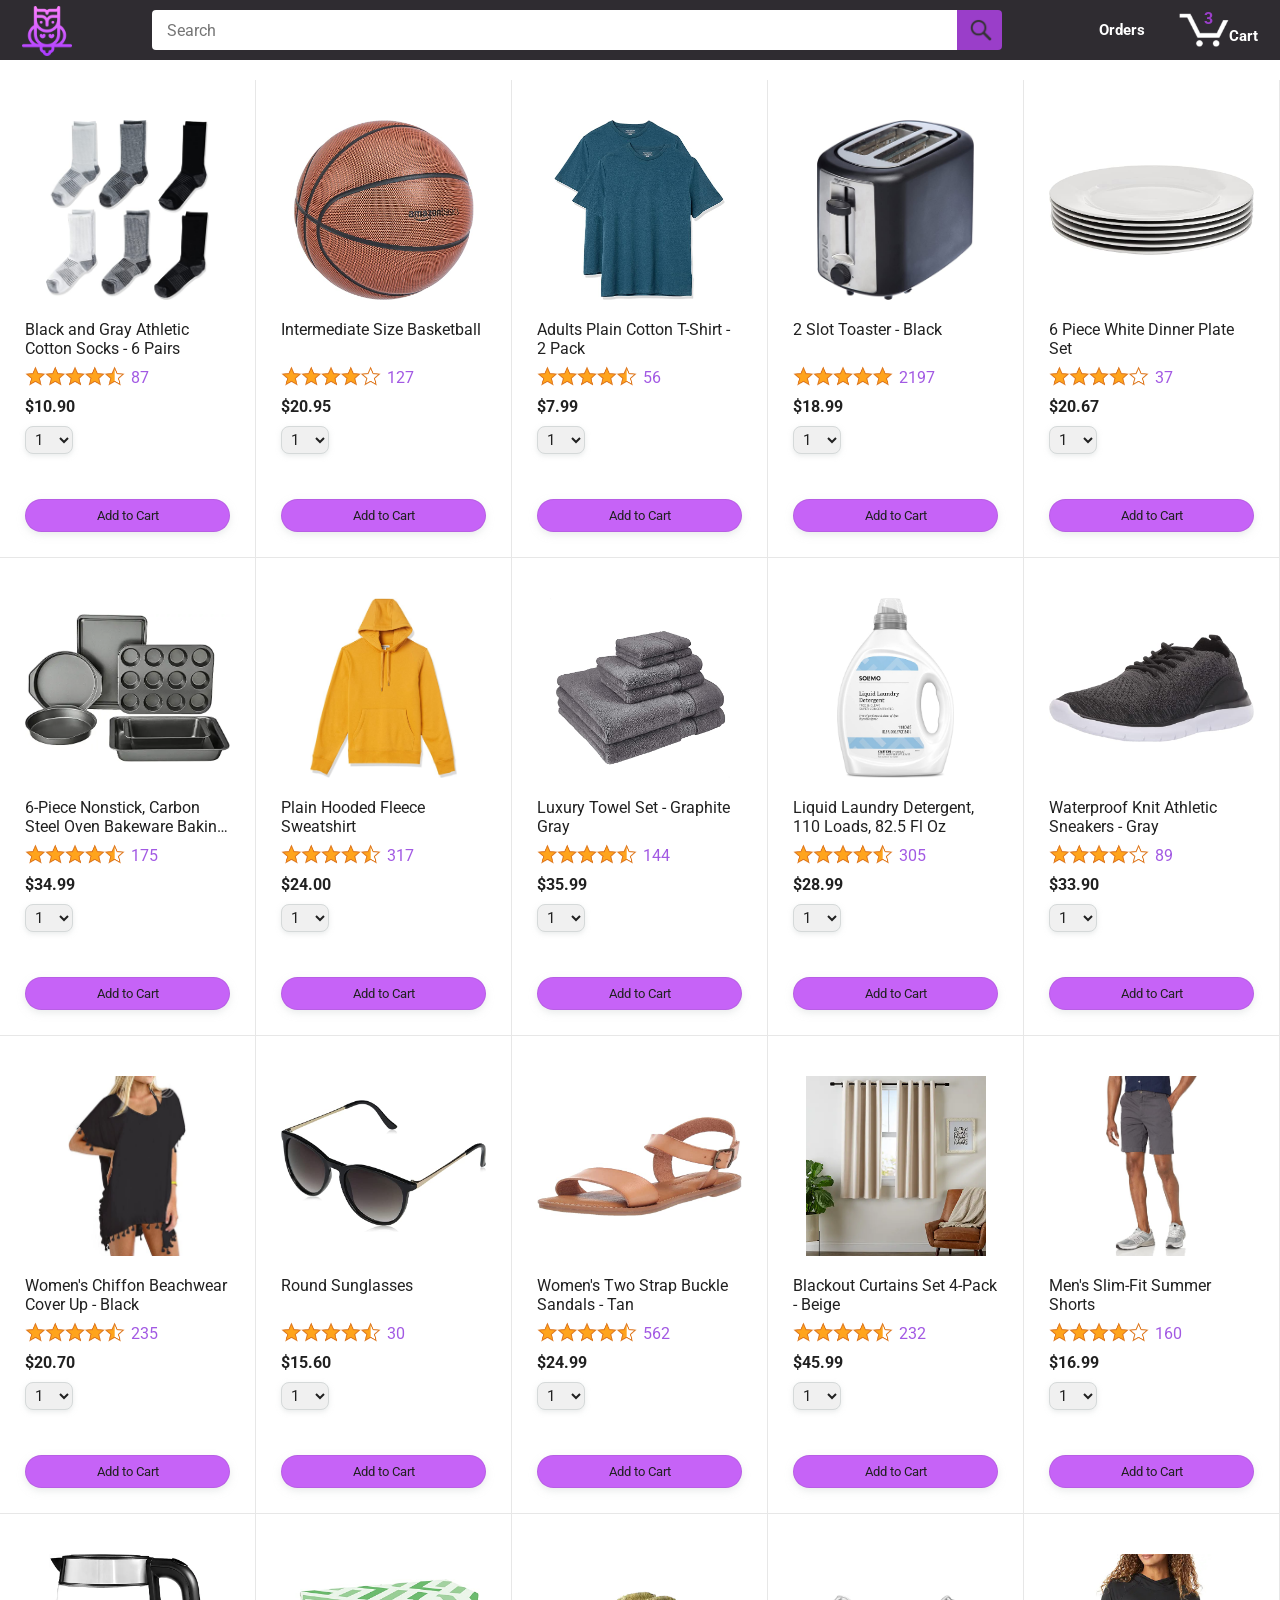
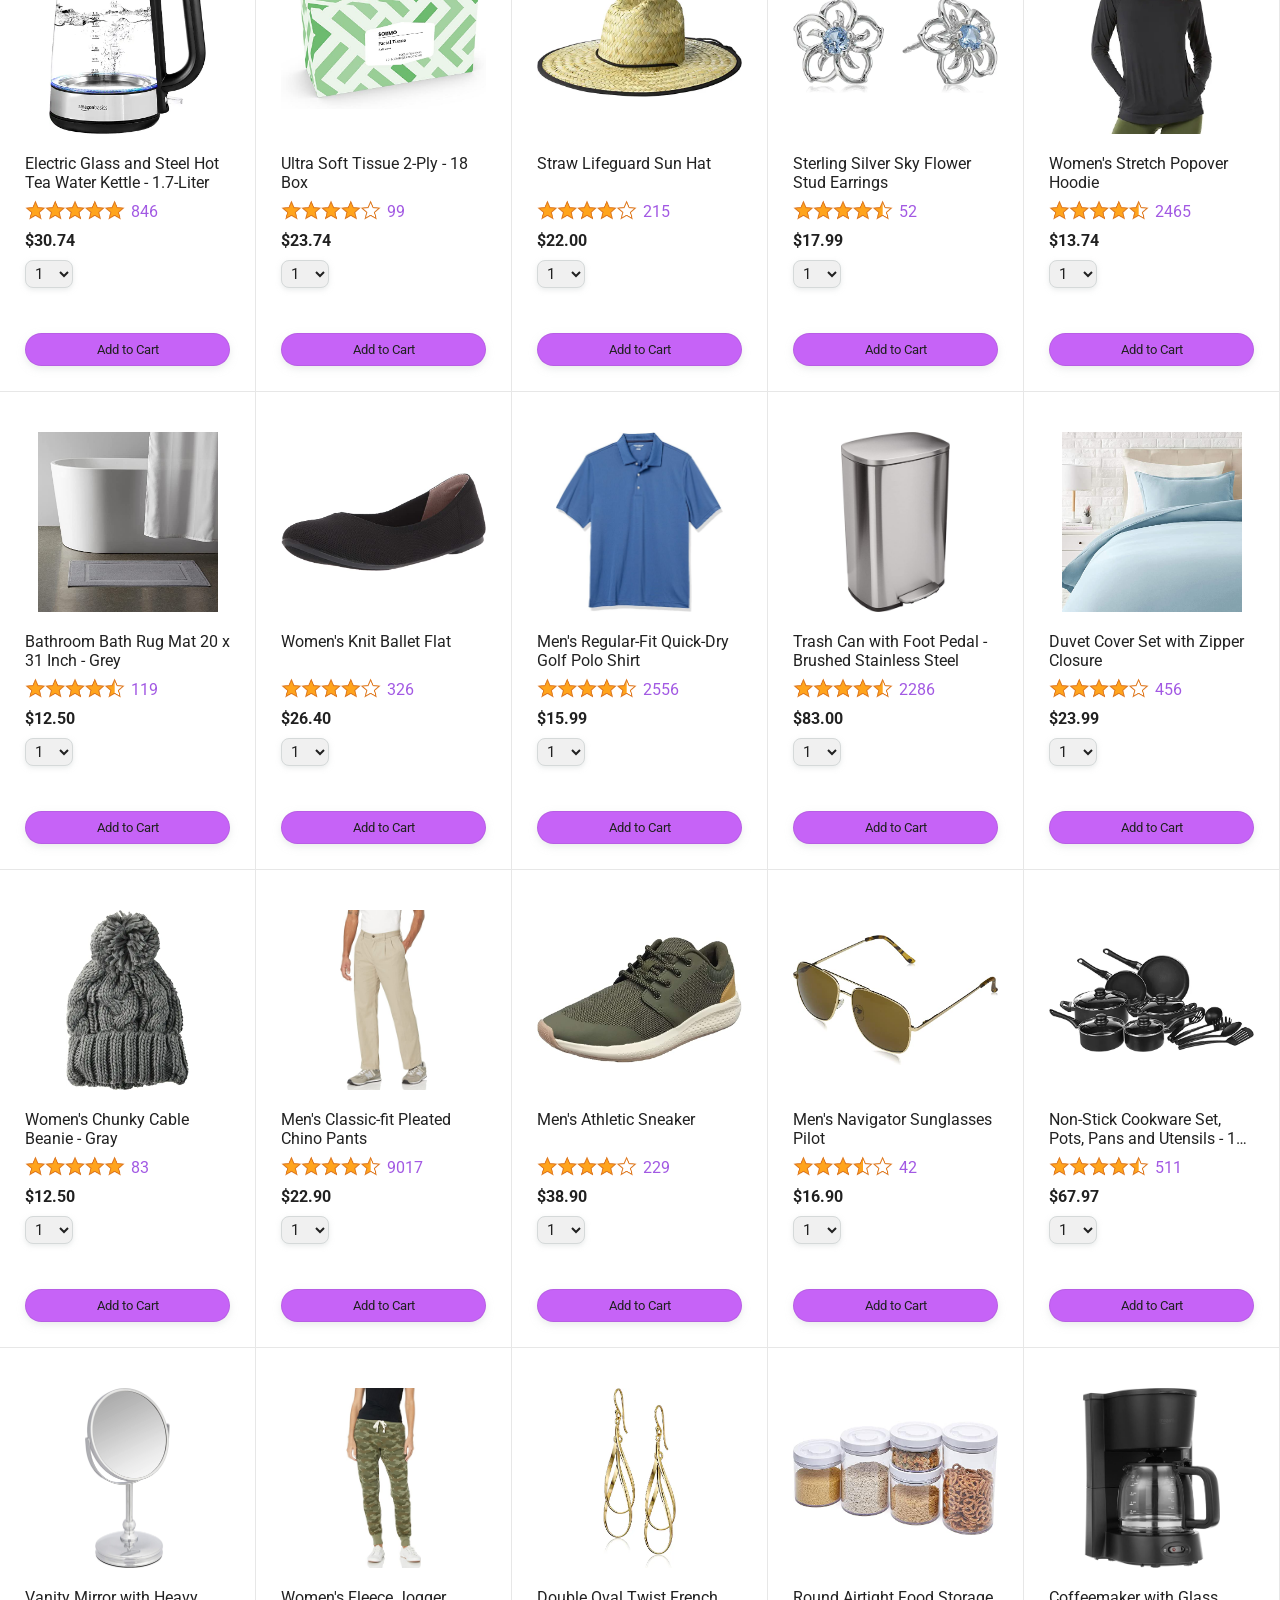
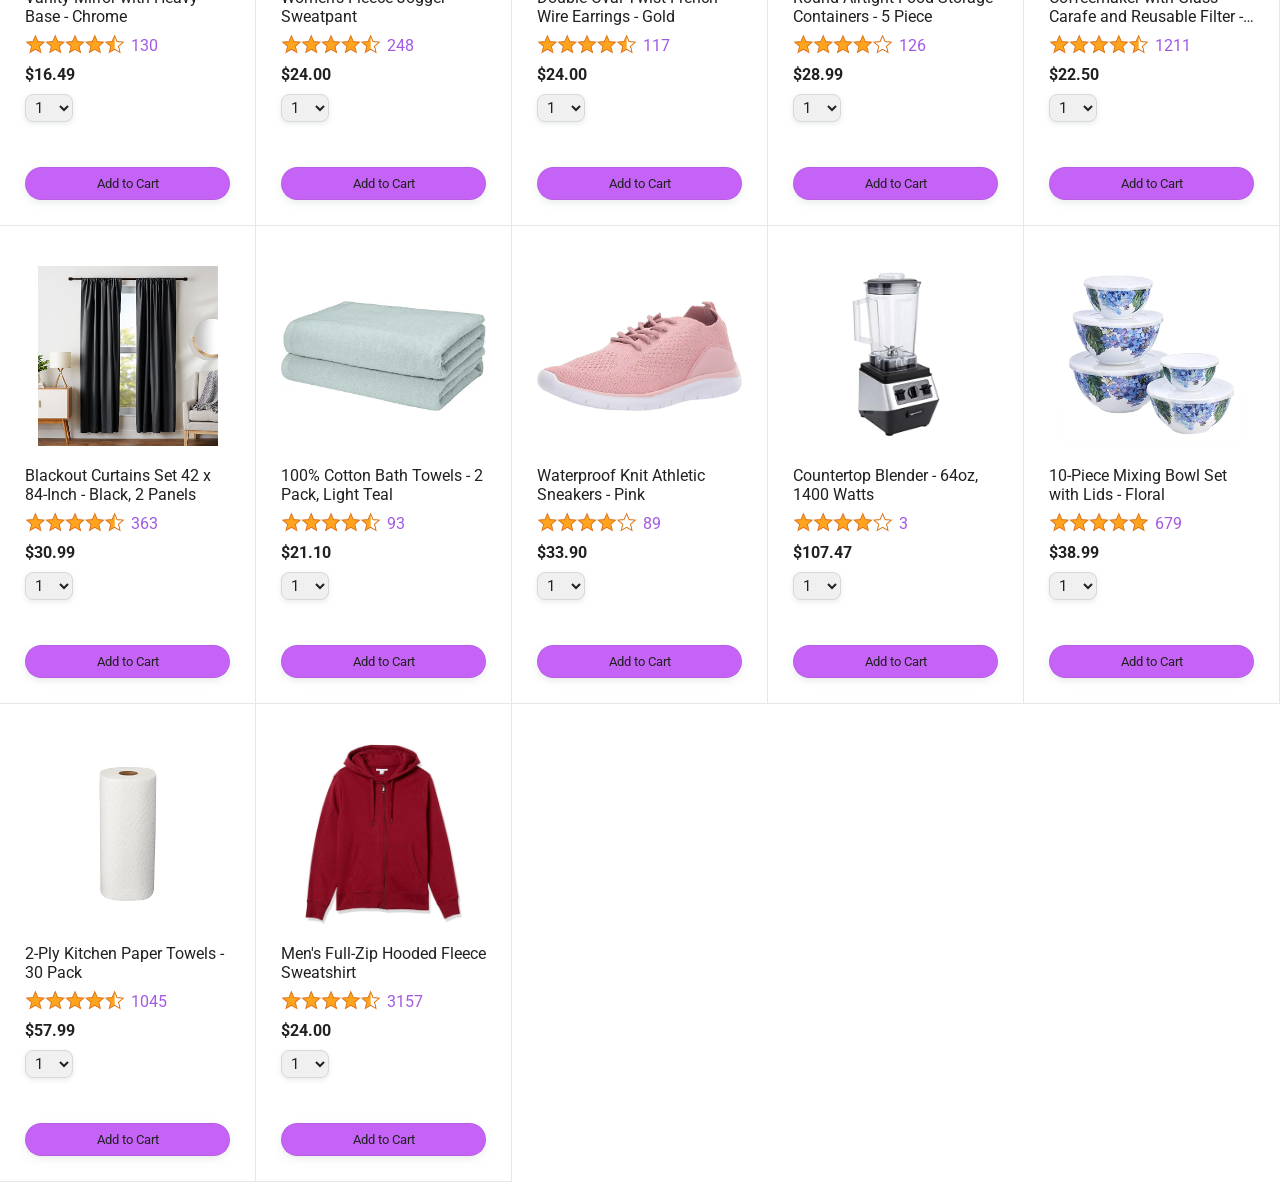
==== E-Store.html @ 195d3493 "genarate html with js" ====
<!DOCTYPE html>
<html>
  <head>
    <title>E-Store</title>

    <!-- This code is needed for responsive design to work.
      (Responsive design = make the website look good on
      smaller screen sizes like a phone or a tablet). -->
    <meta name="viewport" content="width=device-width, initial-scale=1">

    <!-- Load a font called Roboto from Google Fonts. -->
    <link rel="preconnect" href="https://fonts.googleapis.com">
    <link rel="preconnect" href="https://fonts.gstatic.com" crossorigin>
    <link href="https://fonts.googleapis.com/css2?family=Roboto:wght@400;500;700&display=swap" rel="stylesheet">

    <!-- Here are the CSS files for this page. -->
    <link rel="stylesheet" href="styles/shared/general.css">
    <link rel="stylesheet" href="styles/shared/E-Store-header.css">
    <link rel="stylesheet" href="styles/pages/E-Store.css">
  </head>
  <body>
    <div class="E-Store-header">
      <div class="E-Store">
        <a href="E-Store.html" class="header-link">
          <img class="E-Store-logo"
            src="images/E-Store-logo.png">
        </a>
      </div>

      <div class="E-Store-header-middle-section">
        <input class="search-bar" type="text" placeholder="Search">

        <button class="search-button">
          <img class="search-icon" src="images/icons/search-icon.png">
        </button>
      </div>

      <div class="E-Store-header-right-section">
        <a class="orders-link header-link" href="orders.html">
          <span class="orders-text">Orders</span>
        </a>

        <a class="cart-link header-link" href="checkout.html">
          <img class="cart-icon" src="images/icons/cart-icon.png">
          <div class="cart-quantity">3</div>
          <div class="cart-text">Cart</div>
        </a>
      </div>
    </div>
     
    <div class="main">
      <div class="products-grid js-products-grid">
      </div>
    </div>
    <script src="scripts/E-Store.js"></script>
  </body>
</html>
---- styles/shared/general.css ----
body {
  font-family: Roboto, Arial;
  color: rgb(33, 33, 33);
  margin: 0;
}


p {
  margin: 0;
}

button {
  cursor: pointer;
}

select {
  cursor: pointer;
}

input, select, button {
  font-family: Roboto, Arial;
}

.button-primary {
  color: rgb(33, 33, 33);
  background-color: rgb(198, 99, 247);
  border: 1px solid rgba(125, 74, 150, 0.188);
  border-radius: 8px;
  cursor: pointer;
  box-shadow: 0 3px 7px rgba(213, 217, 217, 0.5);
}

.button-primary:hover {
  background-color: rgb(183, 88, 230);
  border: 1px solid rgba(198, 99, 247, 0.24);
}

.button-primary:active {
  background: rgb(160, 30, 225);
  border-color: rgb(198, 99, 247);
  box-shadow: none;
}

.button-secondary {
  color: rgba(100, 23, 136, 0.853);
  background: white;
  border: 1px solid rgb(213, 217, 217);
  border-radius: 8px;
  cursor: pointer;
  box-shadow: 0 2px 5px rgba(213, 217, 217, 0.5);
}

.button-secondary:hover {
  background-color: rgb(249, 244, 251);
}

.button-secondary:active {
  background-color: rgb(245, 234, 250);
  box-shadow: none;
}

/* These styles will limit text to 2 lines. Anything
   beyond 2 lines will be replaced with "..."
   You can find this code by using an A.I. tool or by
   searching in Google.
   https://css-tricks.com/almanac/properties/l/line-clamp/ */
.limit-text-to-2-lines {
  display: -webkit-box;
  -webkit-line-clamp: 2;
  -webkit-box-orient: vertical;
  overflow: hidden;
}

.link-primary {
  color: rgb(1, 124, 182);
  cursor: pointer;
}

.link-primary:hover {
  color: rgb(196, 80, 0);
}

/* Styles for dropdown selectors. */
select {
  color: rgb(33, 33, 33);
  background-color: rgb(240, 240, 240);
  border: 1px solid rgb(213, 217, 217);
  border-radius: 8px;
  padding: 3px 5px;
  font-size: 15px;
  cursor: pointer;
  box-shadow: 0 2px 5px rgba(213, 217, 217, 0.5);
}

select:focus,

input:focus {
  outline: 2px solid rgb(255, 153, 0);
}
---- styles/shared/E-Store-header.css ----
.E-Store-header {
  background-color: rgba(4, 0, 7, 0.829);
  color: white;
  padding-left: 15px;
  padding-right: 15px;

  display:flex;
  align-items: center;
  justify-content: space-between;

  position: fixed;
  top: 0;
  left: 0;
  right: 0;
  height: 60px;
}

.E-Store-header-left-section {
  width: 200px;
}

@media (max-width: 800px) {
  .E-Store-header-left-section {
    width: unset;
  }
}

.header-link {
  display: inline-block;
  padding: 6px;
  border-radius: 2px;
  cursor: pointer;
  text-decoration: none;
  border: 1px solid rgba(0, 0, 0, 0);
}


.E-Store-logo {
  width: 50px;
  margin-top: 5px;
}


.E-Store-header-middle-section {
  flex: 1;
  max-width: 850px;
  margin-left: 10px;
  margin-right: 20px;
  display: flex;
}

.search-bar {
  flex: 1;
  width: 0;
  font-size: 16px;
  height: 38px;
  padding-left: 15px;
  border: none;
  border-top-left-radius: 4px;
  border-bottom-left-radius: 4px;
  border-top-right-radius: 0;
  border-bottom-right-radius: 0;
}


.search-button {
  background-color: rgb(154, 62, 201);
  border: none;
  width: 45px;
  height: 40px;
  border-top-right-radius: 4px;
  border-bottom-right-radius: 4px;
  flex-shrink: 0;
}

.search-icon {
  height: 22px;
  margin-left: 2px;
  margin-top: 3px;
}

.E-Store-header-right-section {
  width: 180px;
  flex-shrink: 0;
  display: flex;
  justify-content: end;
}

.orders-link {
  color: white;
}

.orders-text {
  padding: 10px 20px;
  display: block;
  font-size: 15px;
  font-weight: 700;
}

.cart-link {
  color: white;
  display: flex;
  align-items: center;
  position: relative;
}

.cart-icon {
  width: 50px;
}

.cart-text {
  margin-top: 12px;
  font-size: 15px;
  font-weight: 700;
}

.cart-quantity {
  color: rgb(154, 62, 201);
  font-size: 16px;
  font-weight: 700;

  position: absolute;
  top: 4px;
  left: 22px;
  
  width: 26px;
  text-align: center;
}
---- styles/pages/E-Store.css ----
.main {
  margin-top: 80px;
}

.products-grid {
  display: grid;

  /* - In CSS Grid, 1fr means a column will take up the
       remaining space in the grid.
     - If we write 1fr 1fr ... 1fr; 8 times, this will
       divide the grid into 8 columns, each taking up an
       equal amount of the space.
     - repeat(8, 1fr); is a shortcut for repeating "1fr"
       8 times (instead of typing out "1fr" 8 times).
       repeat(...) is a special property that works with
       display: grid; */
  grid-template-columns: repeat(8, 1fr);
}

/* @media is used to create responsive design (making the
   website look good on any screen size). This @media
   means when the screen width is 2000px or less, we
   will divide the grid into 7 columns instead of 8. */
@media (max-width: 2000px) {
  .products-grid {
    grid-template-columns: repeat(7, 1fr);
  }
}

/* This @media means when the screen width is 1600px or
   less, we will divide the grid into 6 columns. */
@media (max-width: 1600px) {
  .products-grid {
    grid-template-columns: repeat(6, 1fr);
  }
}

@media (max-width: 1300px) {
  .products-grid {
    grid-template-columns: repeat(5, 1fr);
  }
}

@media (max-width: 1000px) {
  .products-grid {
    grid-template-columns: repeat(4, 1fr);
  }
}

@media (max-width: 800px) {
  .products-grid {
    grid-template-columns: repeat(3, 1fr);
  }
}

@media (max-width: 575px) {
  .products-grid {
    grid-template-columns: repeat(2, 1fr);
  }
}

@media (max-width: 450px) {
  .products-grid {
    grid-template-columns: 1fr;
  }
}

.product-container {
  padding-top: 40px;
  padding-bottom: 25px;
  padding-left: 25px;
  padding-right: 25px;

  border-right: 1px solid rgb(231, 231, 231);
  border-bottom: 1px solid rgb(231, 231, 231);

  display: flex;
  flex-direction: column;
}

.product-image-container {
  display: flex;
  justify-content: center;
  align-items: center;

  height: 180px;
  margin-bottom: 20px;
}

.product-image {
  /* Images will overflow their container by default. To
    prevent this, we set max-width and max-height to 100%
    so they stay inside their container. */
  max-width: 100%;
  max-height: 100%;
}

.product-name {
  height: 40px;
  margin-bottom: 5px;
}

.product-rating-container {
  display: flex;
  align-items: center;
  margin-bottom: 10px;
}

.product-rating-stars {
  width: 100px;
  margin-right: 6px;
}

.product-rating-count {
  color: rgba(151, 68, 223, 0.889);
  cursor: pointer;
  margin-top: 3px;
}

.product-price {
  font-weight: 700;
  margin-bottom: 10px;
}

.product-quantity-container {
  margin-bottom: 17px;
}

.product-spacer {
  flex: 1;
}

.added-to-cart {
  color: rgb(6, 125, 98);
  font-size: 16px;

  display: flex;
  align-items: center;
  margin-bottom: 8px;

  /* At first, the "Added to cart" message will
     be invisible. Use JavaScript to change the
     opacity and make it visible. */
  opacity: 0;
}

.added-to-cart img {
  height: 20px;
  margin-right: 5px;
}

.add-to-cart-button {
  width: 100%;
  padding: 8px;
  border-radius: 50px;
}
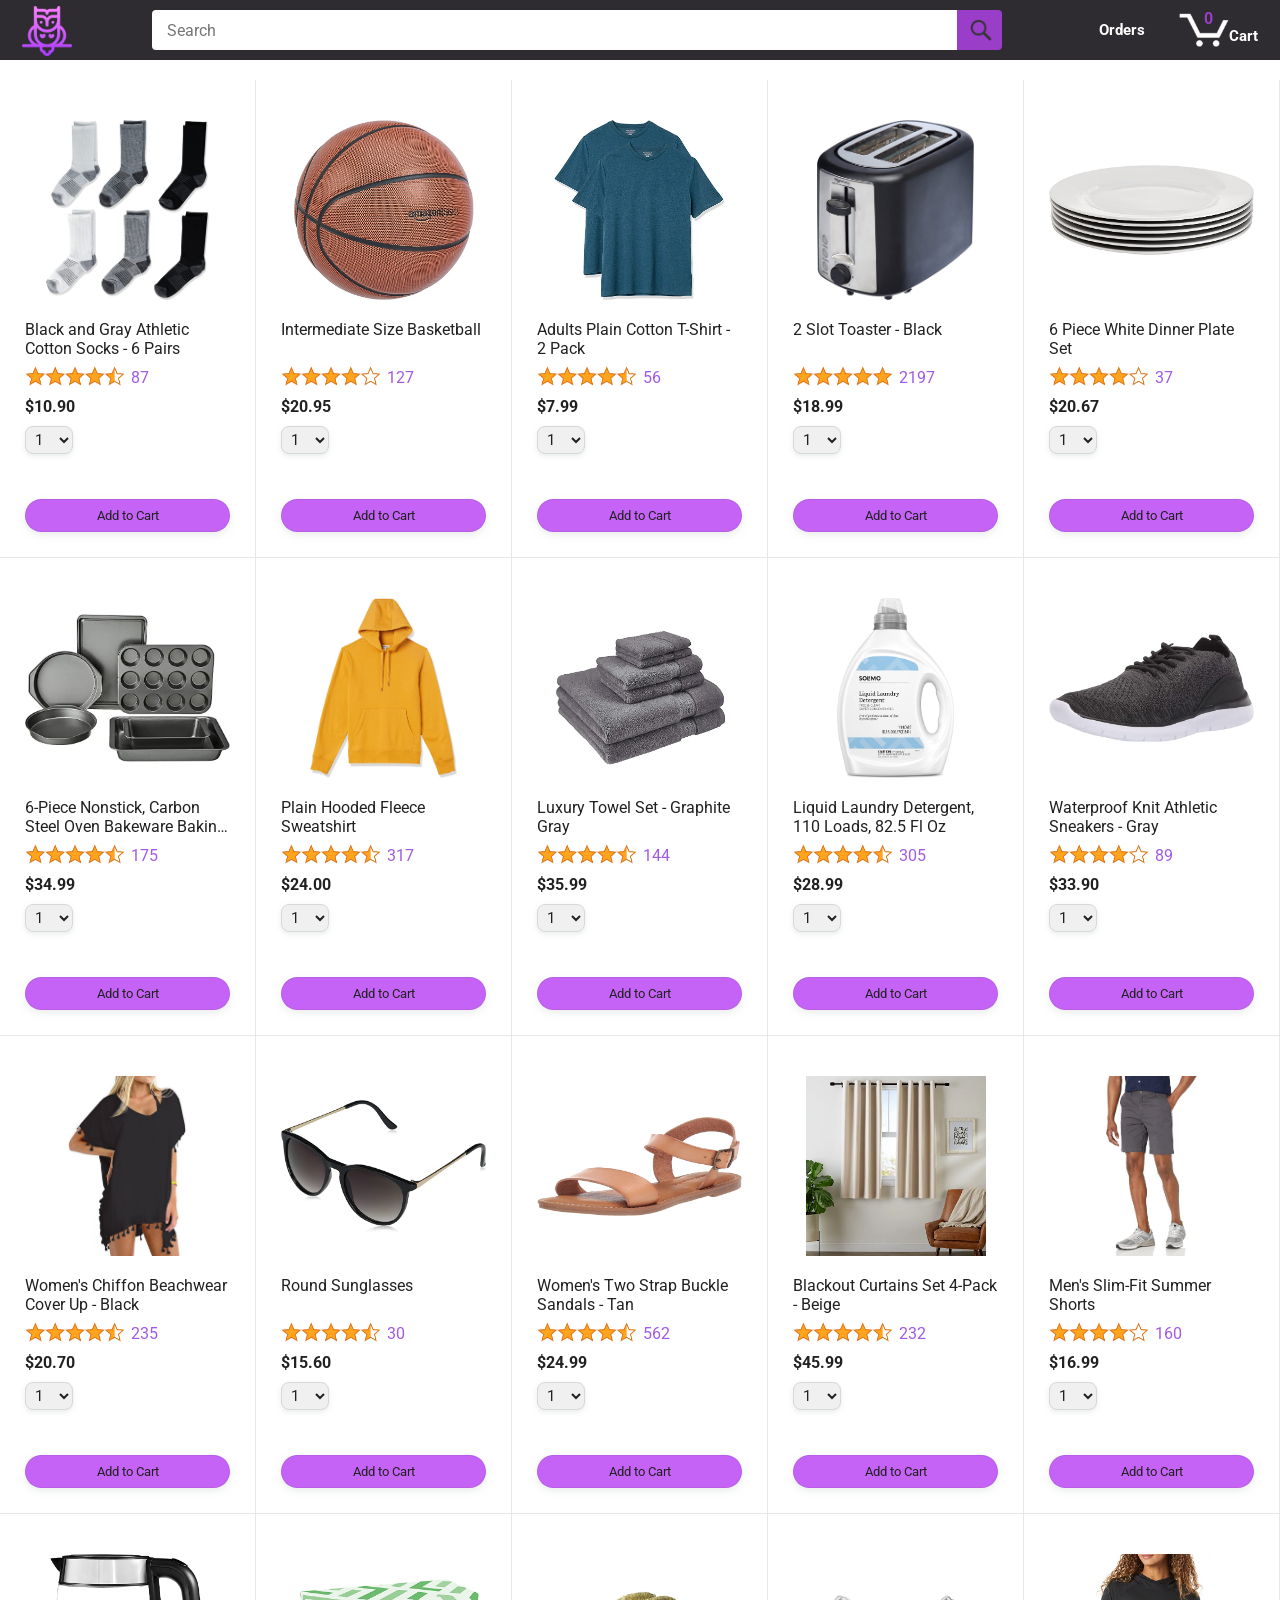
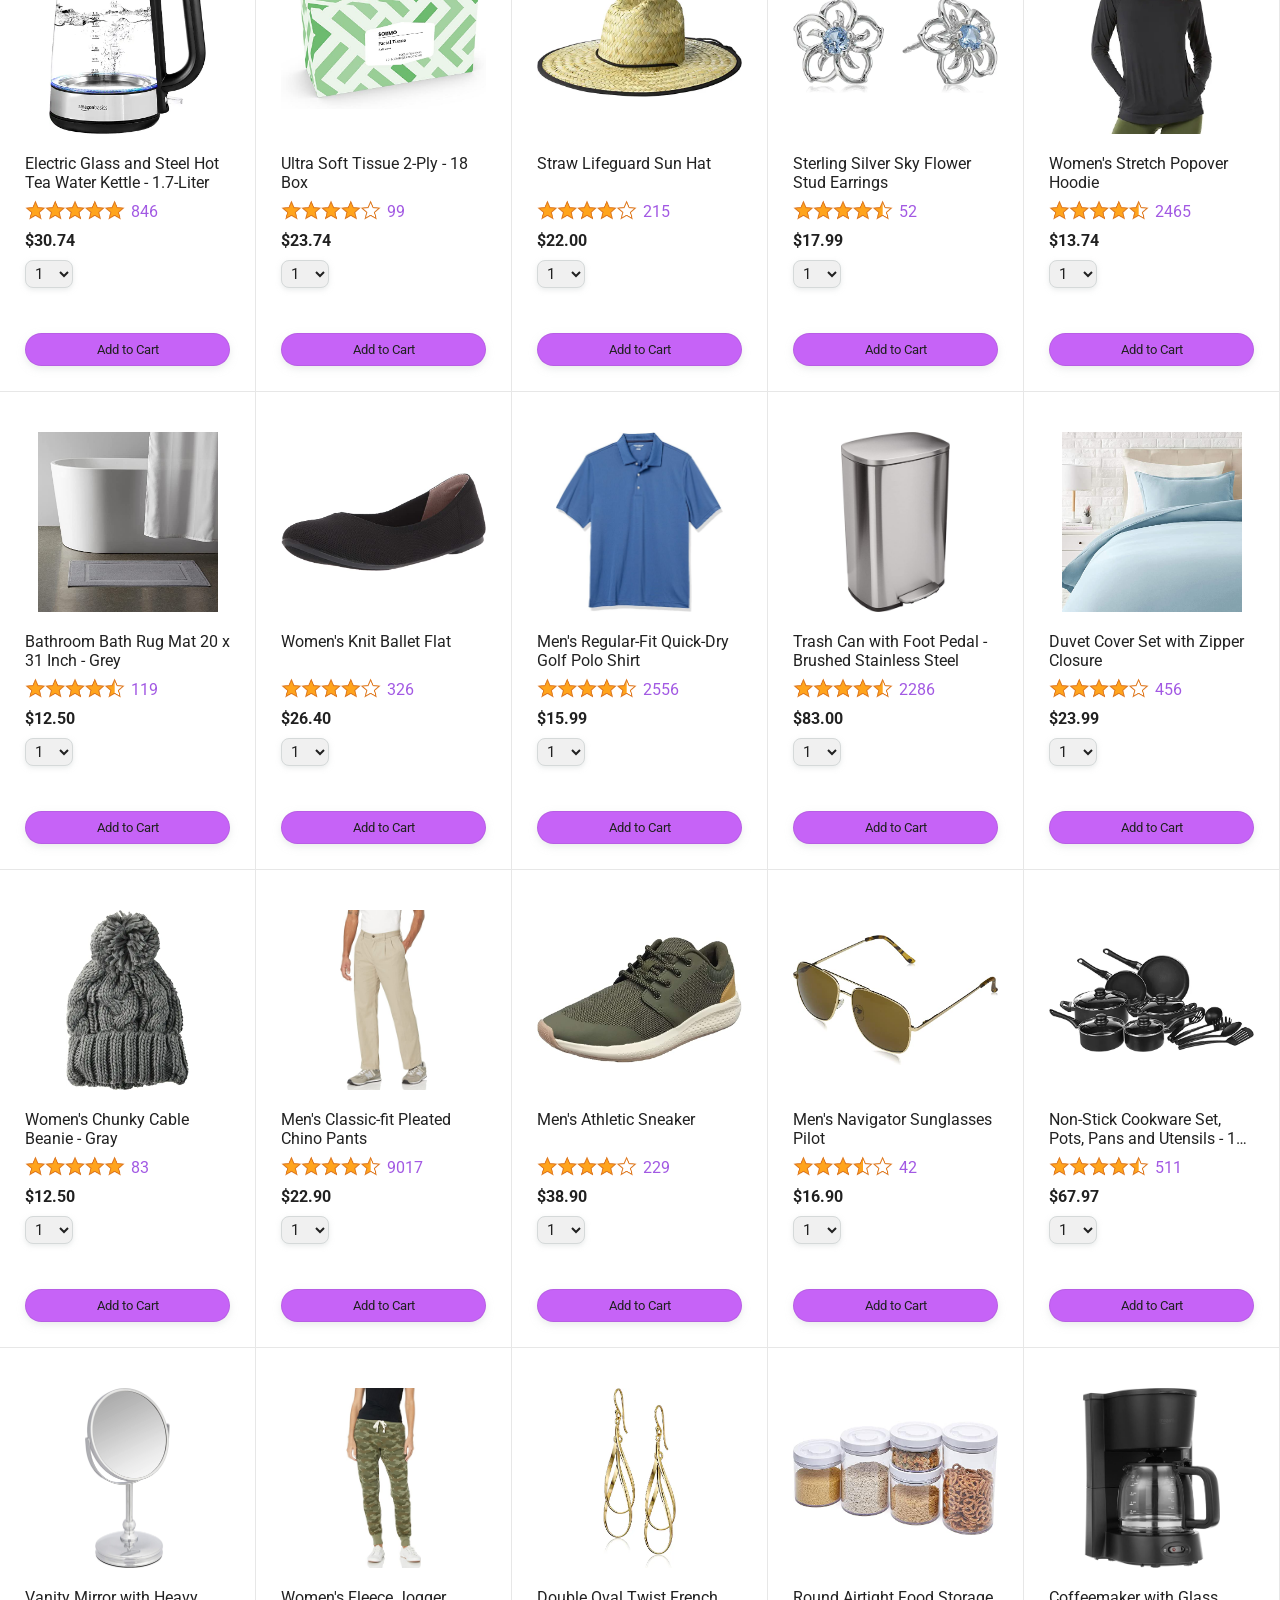
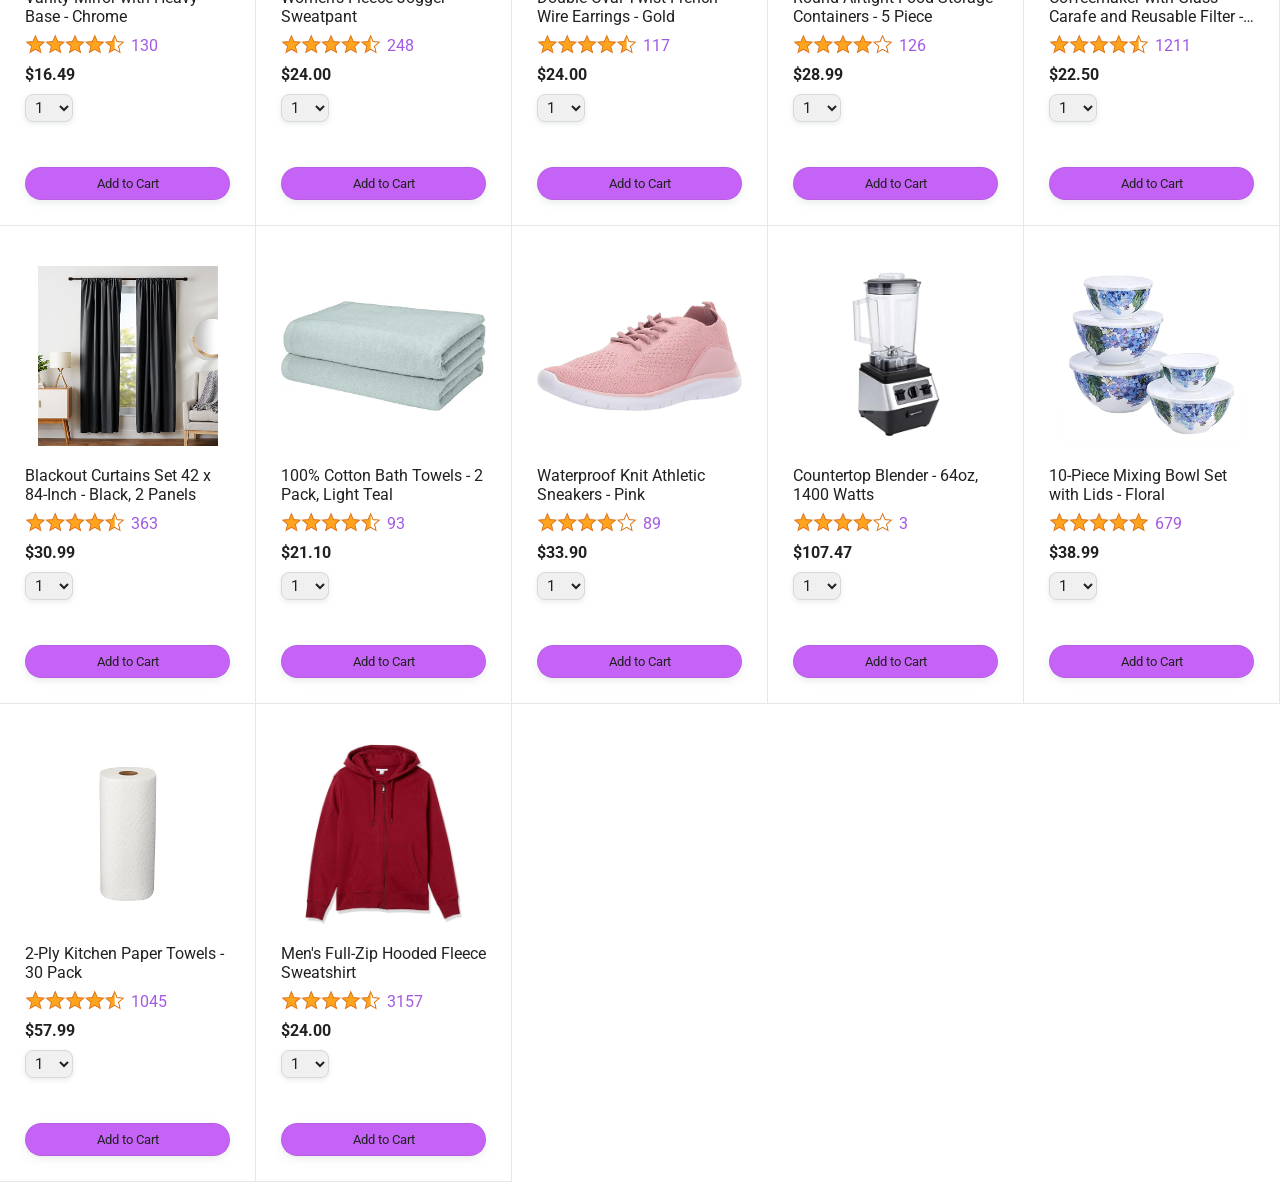
==== commit c45ead1f: "made cart quantitiy interactive" ====
--- a/E-Store.html
+++ b/E-Store.html
@@ -2,6 +2,7 @@
 <html>
   <head>
     <title>E-Store</title>
+    <link rel="icon" href="images/E-Store-logo.png" type="image/png">
 
     <!-- This code is needed for responsive design to work.
       (Responsive design = make the website look good on
@@ -42,7 +43,7 @@
 
         <a class="cart-link header-link" href="checkout.html">
           <img class="cart-icon" src="images/icons/cart-icon.png">
-          <div class="cart-quantity">3</div>
+          <div class="cart-quantity  js-cart-quantity">0</div>
           <div class="cart-text">Cart</div>
         </a>
       </div>
@@ -52,6 +53,9 @@
       <div class="products-grid js-products-grid">
       </div>
     </div>
+
+    <script src="data/cart.js"></script>
+    <script src="data/products.js"></script>
     <script src="scripts/E-Store.js"></script>
   </body>
 </html>
